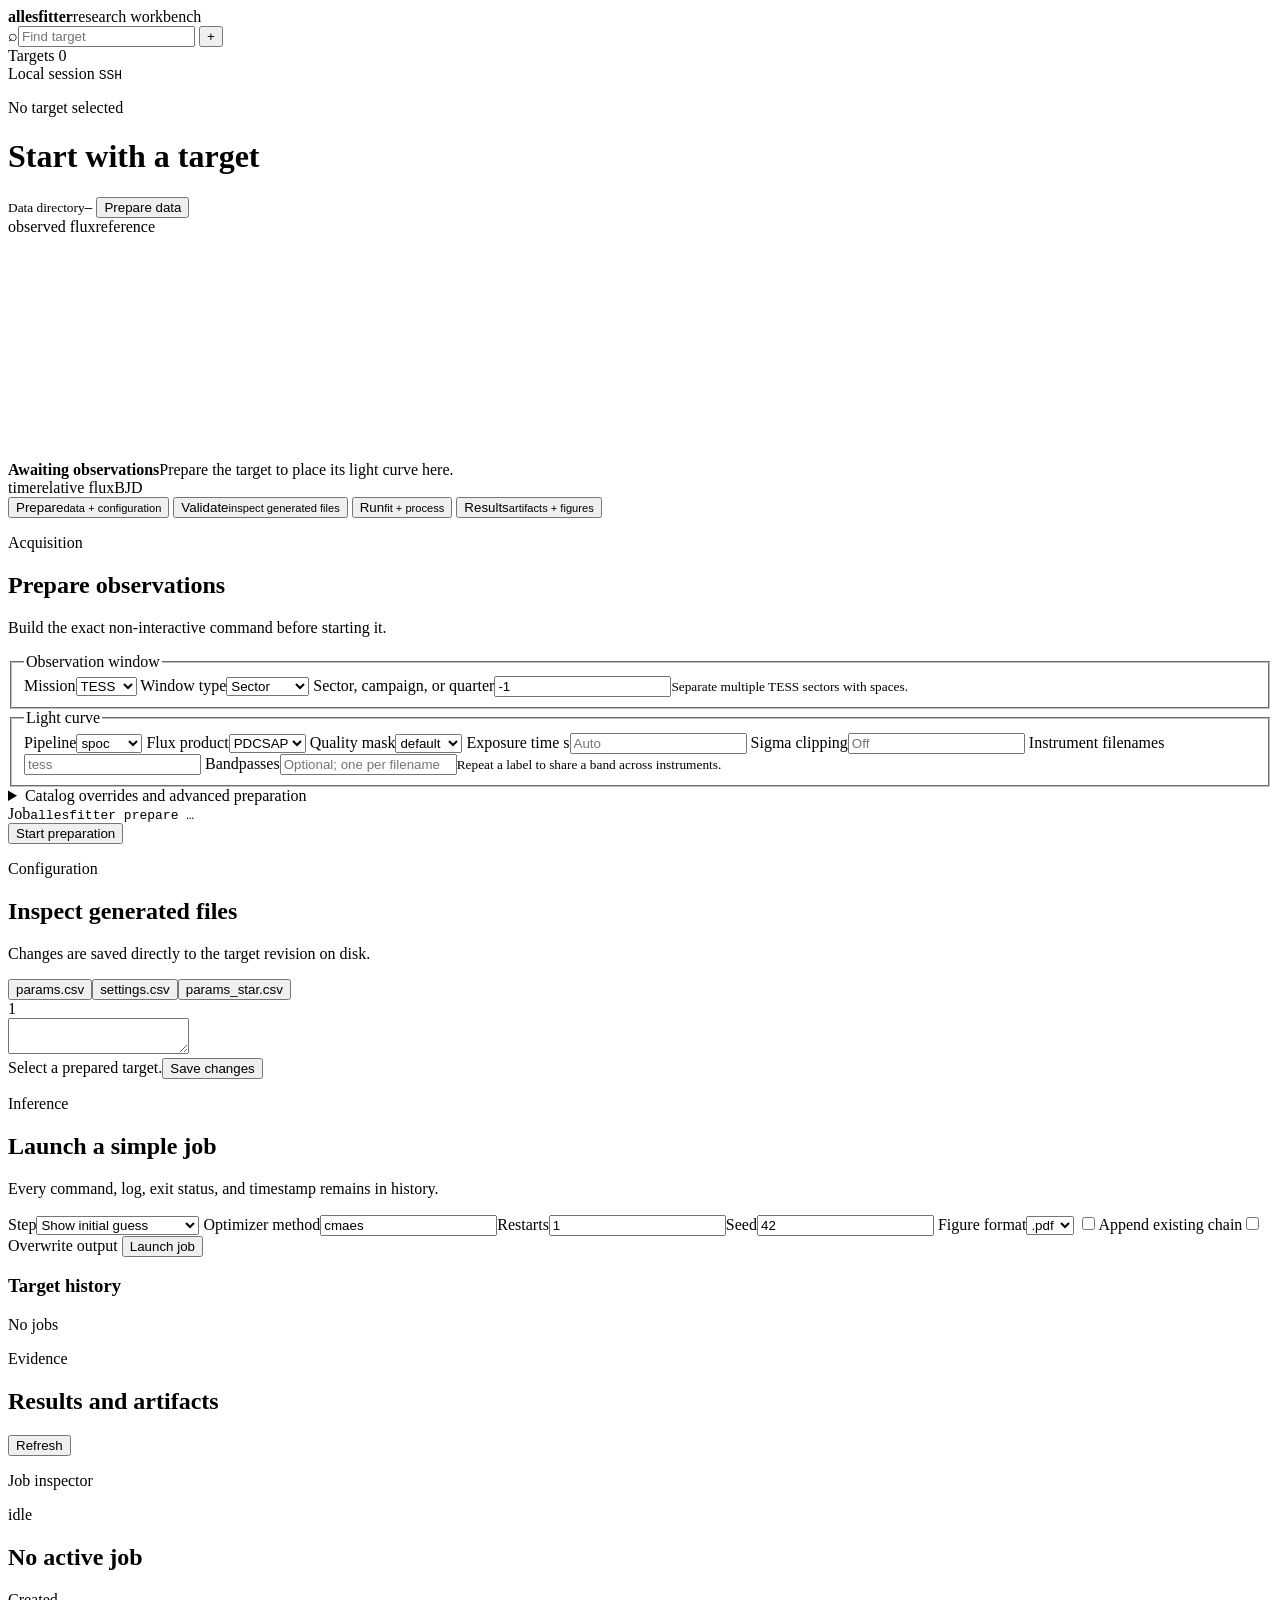
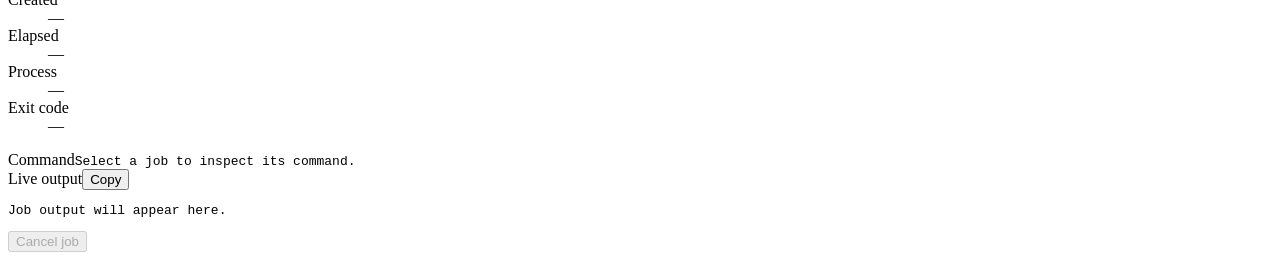
==== allesfitter/web_static/index.html @ 9624e68f "feat: add browser workbench (GUI) for targets, fits, and results Introduce the local web workbench s" ====
<!doctype html>
<html lang="en">
<head>
  <meta charset="utf-8">
  <meta name="viewport" content="width=device-width, initial-scale=1">
  <title>allesfitter workbench</title>
  <link rel="stylesheet" href="/assets/styles.css">
</head>
<body>
  <div class="app-shell">
    <aside class="target-rail">
      <header class="brand">
        <span class="brand-mark" aria-hidden="true"></span>
        <div><strong>allesfitter</strong><span>research workbench</span></div>
      </header>
      <div class="rail-actions">
        <label class="search"><span>⌕</span><input id="target-search" placeholder="Find target" aria-label="Find target"></label>
        <button class="icon-button" id="new-target-button" title="Add target" aria-label="Add target">+</button>
      </div>
      <div class="section-label">Targets <span id="target-count">0</span></div>
      <nav id="target-list" class="target-list" aria-label="Targets"></nav>
      <div class="rail-foot">
        <span class="connection-dot"></span>
        <span>Local session</span>
        <kbd>SSH</kbd>
      </div>
    </aside>

    <main class="workspace">
      <header class="workspace-head">
        <div>
          <p id="target-identifier" class="eyebrow">No target selected</p>
          <h1 id="target-title">Start with a target</h1>
        </div>
        <div class="head-meta">
          <span><small>Data directory</small><code id="target-path">—</code></span>
          <button class="primary" id="prepare-top">Prepare data</button>
        </div>
      </header>

      <section class="observation-strip" aria-label="Observed light curve">
        <div class="plot-key"><span class="key-observed">observed flux</span><span class="key-model">reference</span></div>
        <svg id="lightcurve" viewBox="0 0 1200 210" preserveAspectRatio="none" role="img" aria-label="Target light curve">
          <g class="grid"></g><path class="reference-line" d="M0 105 H1200"></path><g class="points"></g>
        </svg>
        <div class="plot-empty" id="plot-empty"><strong>Awaiting observations</strong><span>Prepare the target to place its light curve here.</span></div>
        <div class="plot-axis"><span id="axis-start">time</span><span>relative flux</span><span id="axis-end">BJD</span></div>
      </section>

      <nav class="workflow-tabs" aria-label="Target workflow">
        <button data-tab="prepare" class="active"><span>Prepare</span><small>data + configuration</small></button>
        <button data-tab="validate"><span>Validate</span><small>inspect generated files</small></button>
        <button data-tab="run"><span>Run</span><small>fit + process</small></button>
        <button data-tab="results"><span>Results</span><small>artifacts + figures</small></button>
      </nav>

      <section id="tab-prepare" class="tab-panel active">
        <div class="panel-heading"><div><p class="eyebrow">Acquisition</p><h2>Prepare observations</h2></div><p>Build the exact non-interactive command before starting it.</p></div>
        <form id="prepare-form" class="science-form">
          <fieldset><legend>Observation window</legend>
            <label>Mission<select name="mission"><option value="tess">TESS</option><option value="k2">K2</option><option value="kepler">Kepler</option></select></label>
            <label>Window type<select name="window_type"><option value="sector">Sector</option><option value="campaign">Campaign</option><option value="quarter">Quarter</option></select></label>
            <label class="wide">Sector, campaign, or quarter<input name="window_value" value="-1" placeholder="-1, all, or 12 13"><small>Separate multiple TESS sectors with spaces.</small></label>
          </fieldset>
          <fieldset><legend>Light curve</legend>
            <label>Pipeline<select name="pipeline"><option>spoc</option><option>qlp</option><option>k2</option><option>everest</option><option>k2sff</option><option>kepler</option></select></label>
            <label>Flux product<select name="lc_type"><option value="pdcsap">PDCSAP</option><option value="sap">SAP</option></select></label>
            <label>Quality mask<select name="quality"><option>default</option><option>none</option><option>hard</option><option>hardest</option></select></label>
            <label>Exposure time <span class="unit">s</span><input name="exptime" type="number" step="any" placeholder="Auto"></label>
            <label>Sigma clipping<input name="sigma" type="number" step="any" placeholder="Off"></label>
            <label>Instrument filenames<input name="filename" placeholder="tess"></label>
            <label class="wide">Bandpasses<input name="bandpass" placeholder="Optional; one per filename"><small>Repeat a label to share a band across instruments.</small></label>
          </fieldset>
          <details class="advanced"><summary>Catalog overrides and advanced preparation</summary>
            <fieldset><legend>Transit ephemeris for raw TIC targets</legend>
              <label>Period <span class="unit">days</span><input name="period" type="number" step="any"></label><label>Period error<input name="period_err" type="number" step="any"></label>
              <label>Epoch <span class="unit">BJD</span><input name="epoch" type="number" step="any"></label><label>Epoch error<input name="epoch_err" type="number" step="any"></label>
              <label>Duration <span class="unit">hours</span><input name="duration" type="number" step="any"></label><label>Duration error<input name="duration_err" type="number" step="any"></label>
              <label>Depth <span class="unit">ppm</span><input name="depth" type="number" step="any"></label><label>Depth error<input name="depth_err" type="number" step="any"></label>
            </fieldset>
            <fieldset><legend>File and catalog controls</legend>
              <label class="wide">Previous results directory<input name="results_dir" placeholder="Optional path for TTV updates"></label>
              <label class="check"><input name="overwrite" type="checkbox"><span>Overwrite generated files</span></label>
              <label class="check"><input name="update_db" type="checkbox"><span>Refresh catalog databases</span></label>
              <label class="check"><input name="lc_only" type="checkbox"><span>Download light curve only</span></label>
              <label class="check"><input name="ttv" type="checkbox"><span>Emit per-transit TTV parameters</span></label>
              <label class="check"><input name="debug" type="checkbox"><span>Detailed diagnostic output</span></label>
              <label class="check"><input name="interactive" type="checkbox"><span>Manual missing values (not recommended for jobs)</span></label>
            </fieldset>
          </details>
          <div class="form-action"><div><span class="command-label">Job</span><code id="prepare-command">allesfitter prepare …</code></div><button class="primary" type="submit">Start preparation</button></div>
        </form>
      </section>

      <section id="tab-validate" class="tab-panel">
        <div class="panel-heading"><div><p class="eyebrow">Configuration</p><h2>Inspect generated files</h2></div><p>Changes are saved directly to the target revision on disk.</p></div>
        <div class="editor-tabs"><button data-file="params.csv" class="active">params.csv</button><button data-file="settings.csv">settings.csv</button><button data-file="params_star.csv">params_star.csv</button></div>
        <div class="editor-wrap"><div class="editor-gutter" id="editor-lines">1</div><textarea id="file-editor" spellcheck="false" aria-label="Configuration file"></textarea></div>
        <div class="editor-actions"><span id="editor-state">Select a prepared target.</span><button id="save-file" class="secondary">Save changes</button></div>
      </section>

      <section id="tab-run" class="tab-panel">
        <div class="panel-heading"><div><p class="eyebrow">Inference</p><h2>Launch a simple job</h2></div><p>Every command, log, exit status, and timestamp remains in history.</p></div>
        <form id="run-form" class="run-builder">
          <label>Step<select name="kind"><option value="show-initial-guess">Show initial guess</option><option value="optimize">Optimize</option><option value="mcmc-fit">MCMC fit</option><option value="mcmc-output">MCMC output</option><option value="ns-fit">Nested-sampling fit</option><option value="ns-output">Nested-sampling output</option></select></label>
          <label>Optimizer method<input name="method" value="cmaes"></label><label>Restarts<input name="restarts" type="number" min="1" value="1"></label><label>Seed<input name="seed" type="number" value="42"></label>
          <label>Figure format<select name="file_extension"><option>.pdf</option><option>.png</option><option>.svg</option><option>.jpg</option></select></label>
          <label class="check"><input name="append" type="checkbox"><span>Append existing chain</span></label><label class="check"><input name="overwrite" type="checkbox"><span>Overwrite output</span></label>
          <button class="primary" type="submit">Launch job</button>
        </form>
        <div class="subheading"><h3>Target history</h3><span id="history-summary">No jobs</span></div>
        <div id="job-history" class="job-history"></div>
      </section>

      <section id="tab-results" class="tab-panel">
        <div class="panel-heading"><div><p class="eyebrow">Evidence</p><h2>Results and artifacts</h2></div><button id="refresh-artifacts" class="secondary">Refresh</button></div>
        <div id="figure-gallery" class="figure-gallery"></div><div id="artifact-list" class="artifact-list"></div>
      </section>
    </main>

    <aside class="job-inspector">
      <div class="inspector-head"><p class="eyebrow">Job inspector</p><span id="job-status" class="status idle">idle</span></div>
      <h2 id="job-title">No active job</h2>
      <dl class="job-facts"><div><dt>Created</dt><dd id="job-created">—</dd></div><div><dt>Elapsed</dt><dd id="job-elapsed">—</dd></div><div><dt>Process</dt><dd id="job-pid">—</dd></div><div><dt>Exit code</dt><dd id="job-exit">—</dd></div></dl>
      <div class="command-block"><span>Command</span><code id="job-command">Select a job to inspect its command.</code></div>
      <div class="log-head"><span>Live output</span><button id="copy-log">Copy</button></div><pre id="job-log">Job output will appear here.</pre>
      <button id="cancel-job" class="danger" disabled>Cancel job</button>
    </aside>
  </div>

  <dialog id="target-dialog">
    <form id="target-form" method="dialog">
      <div class="dialog-head"><div><p class="eyebrow">New object</p><h2>Add a target</h2></div><button value="cancel" class="close" aria-label="Close">×</button></div>
      <p>Choose the catalog identity used by the preparation script.</p>
      <label>Display name<input name="name" required placeholder="TOI-1097"></label>
      <label>Identifier type<select name="identifier_type"><option value="toi">TOI</option><option value="tic">TIC</option><option value="ctoi">CTOI</option><option value="name">NExSci name</option></select></label>
      <label>Identifier<input name="identifier_value" required placeholder="1097"></label>
      <div class="dialog-actions"><button value="cancel" class="secondary">Cancel</button><button type="submit" value="default" class="primary">Add target</button></div>
    </form>
  </dialog>
  <div id="toast" role="status" aria-live="polite"></div>
  <script src="/assets/app.js"></script>
</body>
</html>
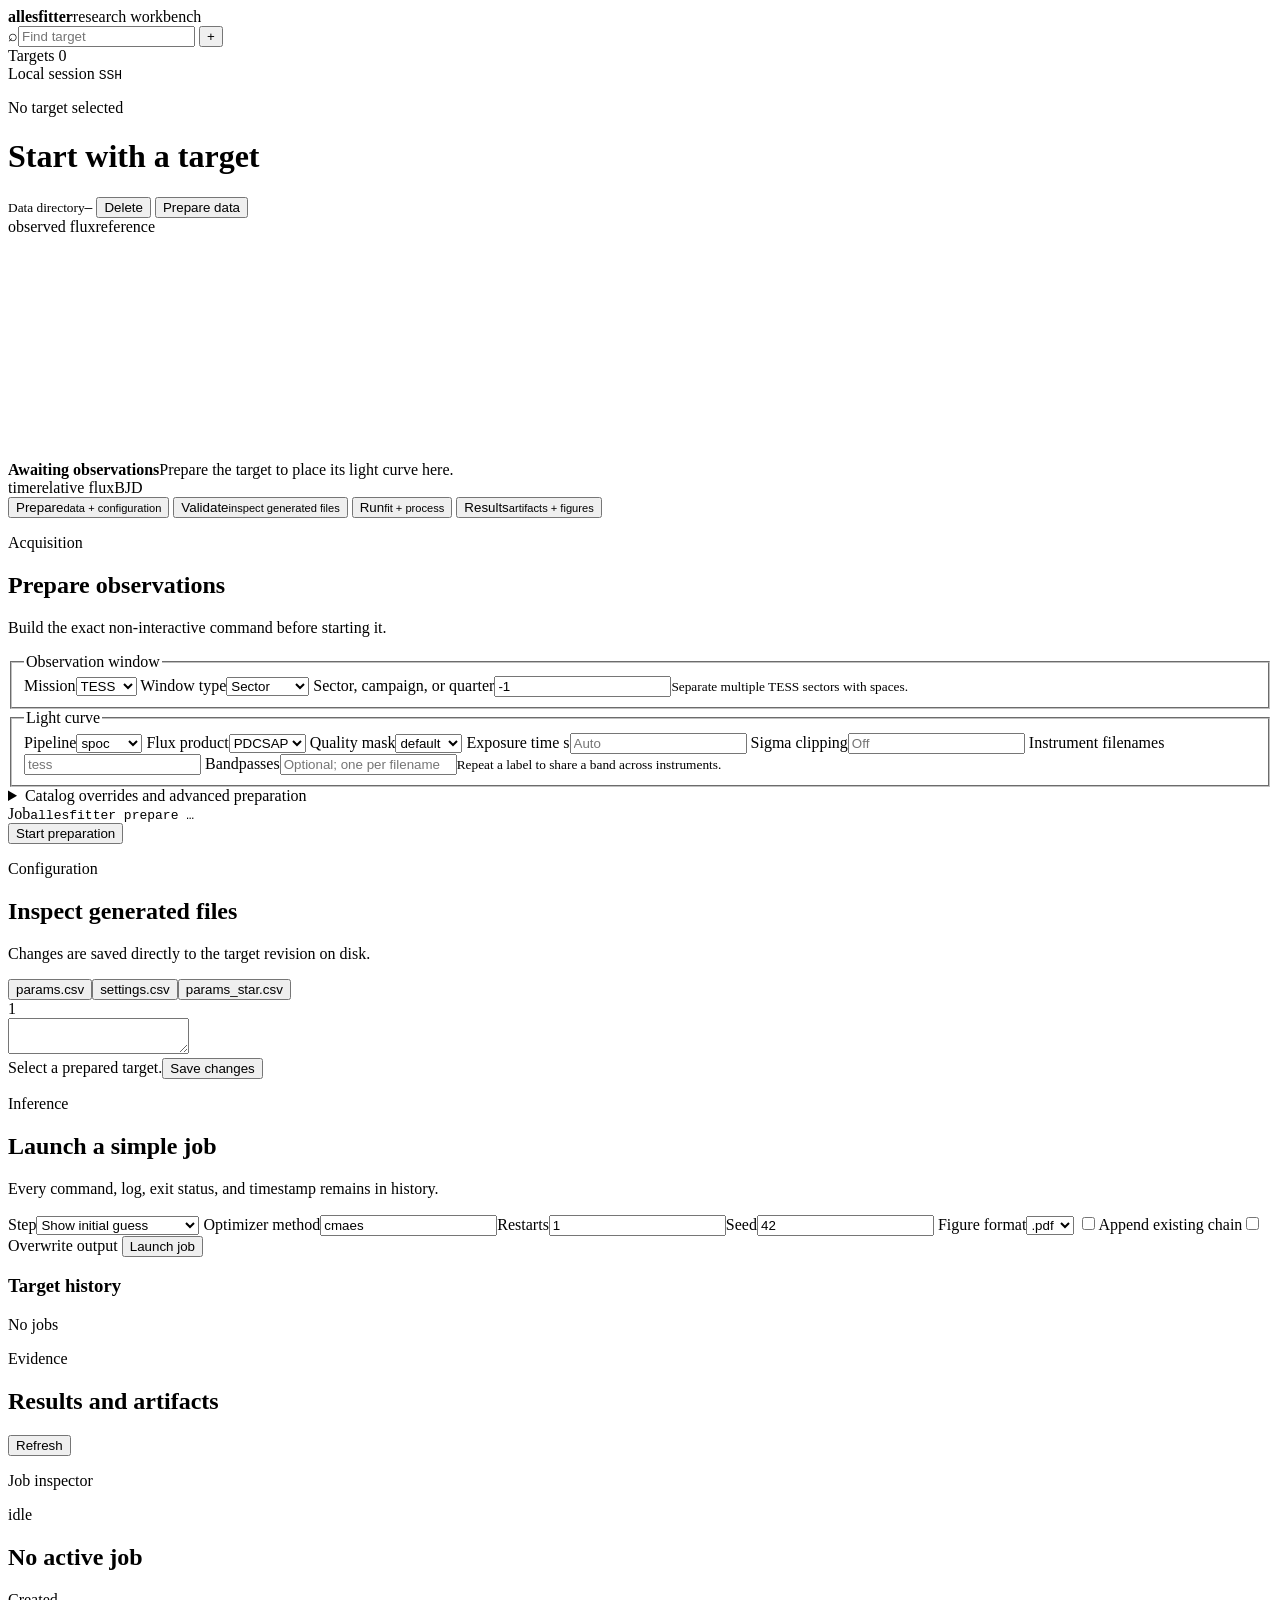
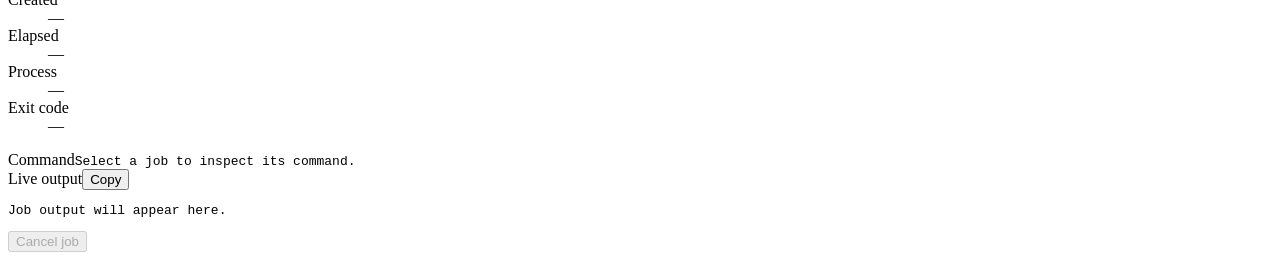
==== commit 9814c6c1: "feat: simplify target dialog and add target deletion - Remove display name field from Add a target d" ====
--- a/allesfitter/web_static/index.html
+++ b/allesfitter/web_static/index.html
@@ -34,6 +34,7 @@
         </div>
         <div class="head-meta">
           <span><small>Data directory</small><code id="target-path">—</code></span>
+          <button class="danger" id="delete-target">Delete</button>
           <button class="primary" id="prepare-top">Prepare data</button>
         </div>
       </header>
@@ -132,9 +133,8 @@
     <form id="target-form" method="dialog">
       <div class="dialog-head"><div><p class="eyebrow">New object</p><h2>Add a target</h2></div><button value="cancel" class="close" aria-label="Close">×</button></div>
       <p>Choose the catalog identity used by the preparation script.</p>
-      <label>Display name<input name="name" required placeholder="TOI-1097"></label>
-      <label>Identifier type<select name="identifier_type"><option value="toi">TOI</option><option value="tic">TIC</option><option value="ctoi">CTOI</option><option value="name">NExSci name</option></select></label>
-      <label>Identifier<input name="identifier_value" required placeholder="1097"></label>
+      <label>Catalog source<select name="identifier_type"><option value="toi">TOI</option><option value="tic">TIC</option><option value="ctoi">CTOI</option><option value="name">NExSci name</option></select></label>
+      <label>Name<input name="identifier_value" required placeholder="1097"></label>
       <div class="dialog-actions"><button value="cancel" class="secondary">Cancel</button><button type="submit" value="default" class="primary">Add target</button></div>
     </form>
   </dialog>
